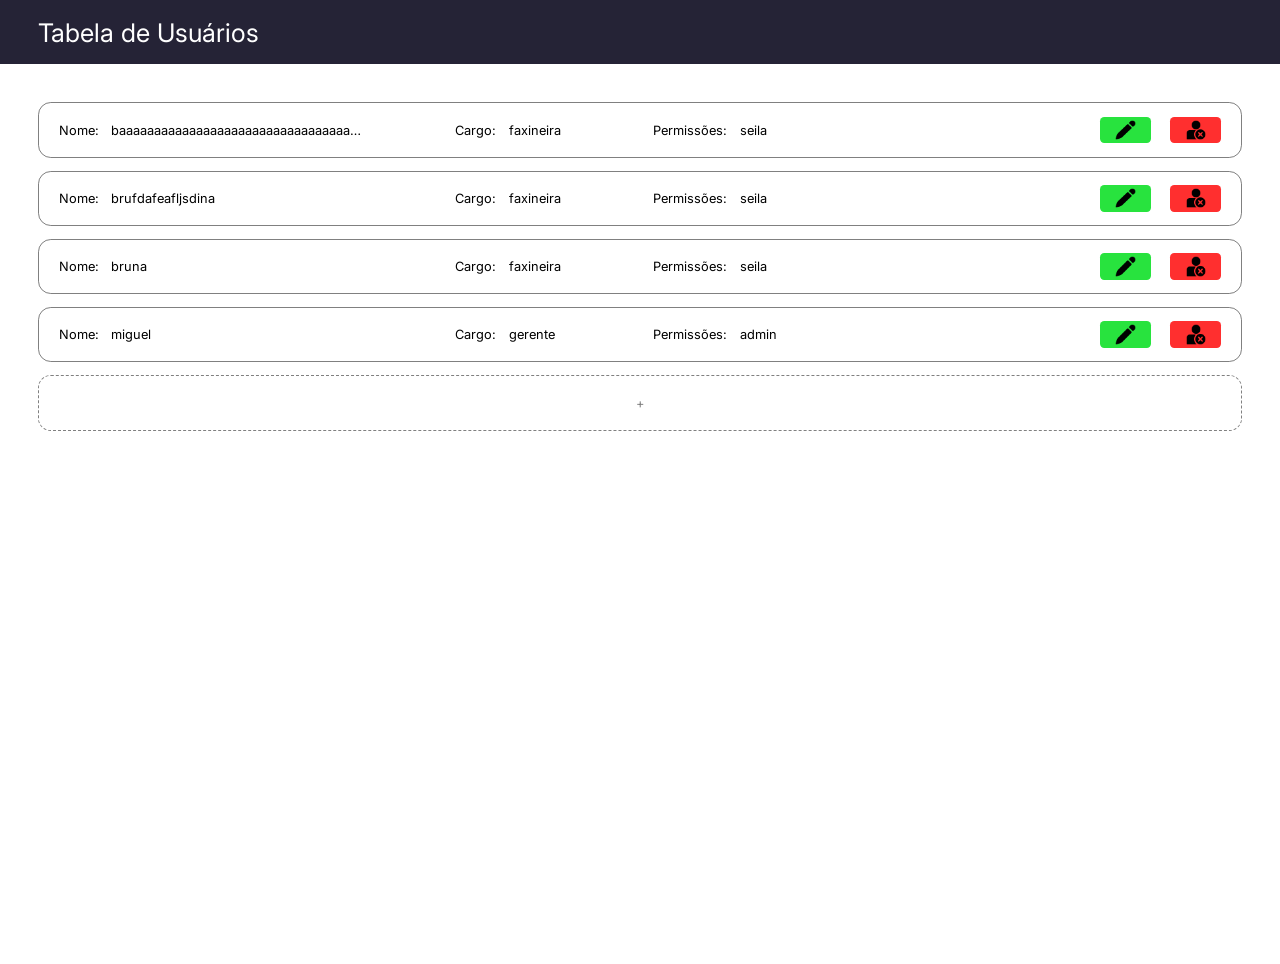
==== index.html @ d8f9893b "test: Testando COMMIT via VSCode" ====
<!DOCTYPE html>
<html lang="en">

<head>
    <meta charset="UTF-8">
    <meta name="viewport" content="width=device-width, initial-scale=1.0">
    <title>Document</title>

    <link rel="preconnect" href="https://fonts.googleapis.com">
    <link rel="preconnect" href="https://fonts.gstatic.com" crossorigin>
    <link
        href="https://fonts.googleapis.com/css2?family=Inter:ital,opsz,wght@0,14..32,100..900;1,14..32,100..900&display=swap"
        rel="stylesheet">

    <link rel="stylesheet" href="_css/main.css">
    <link rel="stylesheet" href="_css/navbar.css">
    <link rel="stylesheet" href="_css/usercontent.css">
</head>

<body>
    <div class="navbar">
        <p class="title">Tabela de Usuários</p>
    </div>
    <div class="main-container">
        <div class="user-container">
            <ul class="user-list">
                <li class="add-user">
                    <p style="color: gray;">+</p>
                </li>
            </ul>
        </div>
    </div>
</body>

<script type="module" src="_js/createUser.js"></script>

</html>
---- _css/main.css ----
* {
    padding: 0;
    margin: 0;
    font-family: Inter;
}

p {
    font-size: 1vw;
}

li {
    margin-bottom: 1vw;
}

.main-container {
    display: flex;
    flex-direction: column; 

    width: 100%;
    height: 100vh;

    background-color: white;
}
---- _css/navbar.css ----
.navbar {
    display: flex;

    align-items: center;

    background-color: rgb(37, 35, 54);
    width: 100%;
    height: 5vw;
}

.title {
    margin-left: 3vw;

    color: white;
    font-size: 2vw;
}
---- _css/usercontent.css ----
.user-container {
    width: 100% - 3vw;
    margin: 3vw;
}

.user-entry {
    display: flex;
    flex-direction: row;

    justify-content: space-between;

    border-radius: 1vw;
    border-style: solid;
    border-color: gray;
    border-width: 0.01vw;
}

.text-entry {
    display: grid;
    grid-template-columns: 2fr 1fr 1fr;
    align-items: center;
    width: 100%;
    
    width: 66%;
    
    padding: 1.5vw;
}

.labels p {
    margin: 0;
}

.labels {
    display: flex;
    flex-direction: row;

    gap: 1vw;
}

.name {
    max-width: 20vw;
    white-space: nowrap;
    overflow: hidden;
    text-overflow: ellipsis;
}

.buttons {
    display: flex;
    flex-direction: row;
    align-items: center;
}

.icon {
    width: 40%;
}

.update-button {
    display: flex;
    justify-content: center;
    align-items: center;

    width: 4vw;
    height: 50%;

    margin-right: 1.5vw;


    background-color: rgb(40, 227, 62);

    border-radius: 0.33vw;
    border-style: hidden;
    border-width: 0.01vw;
}

.delete-button {
    display: flex;
    justify-content: center;
    align-items: center;

    width: 4vw;
    height: 50%;

    margin-right: 1.5vw;

    background-color: rgb(255, 47, 47);

    border-radius: 0.33vw;
    border-style: hidden;
    border-width: 0.01vw;
}

.add-user {
    display: flex;

    justify-content: center;
    align-items: center;

    height: 4.226vw;

    border-radius: 1vw;
    border-style: dashed;
    border-color: gray;
    border-width: 0.01vw;
}
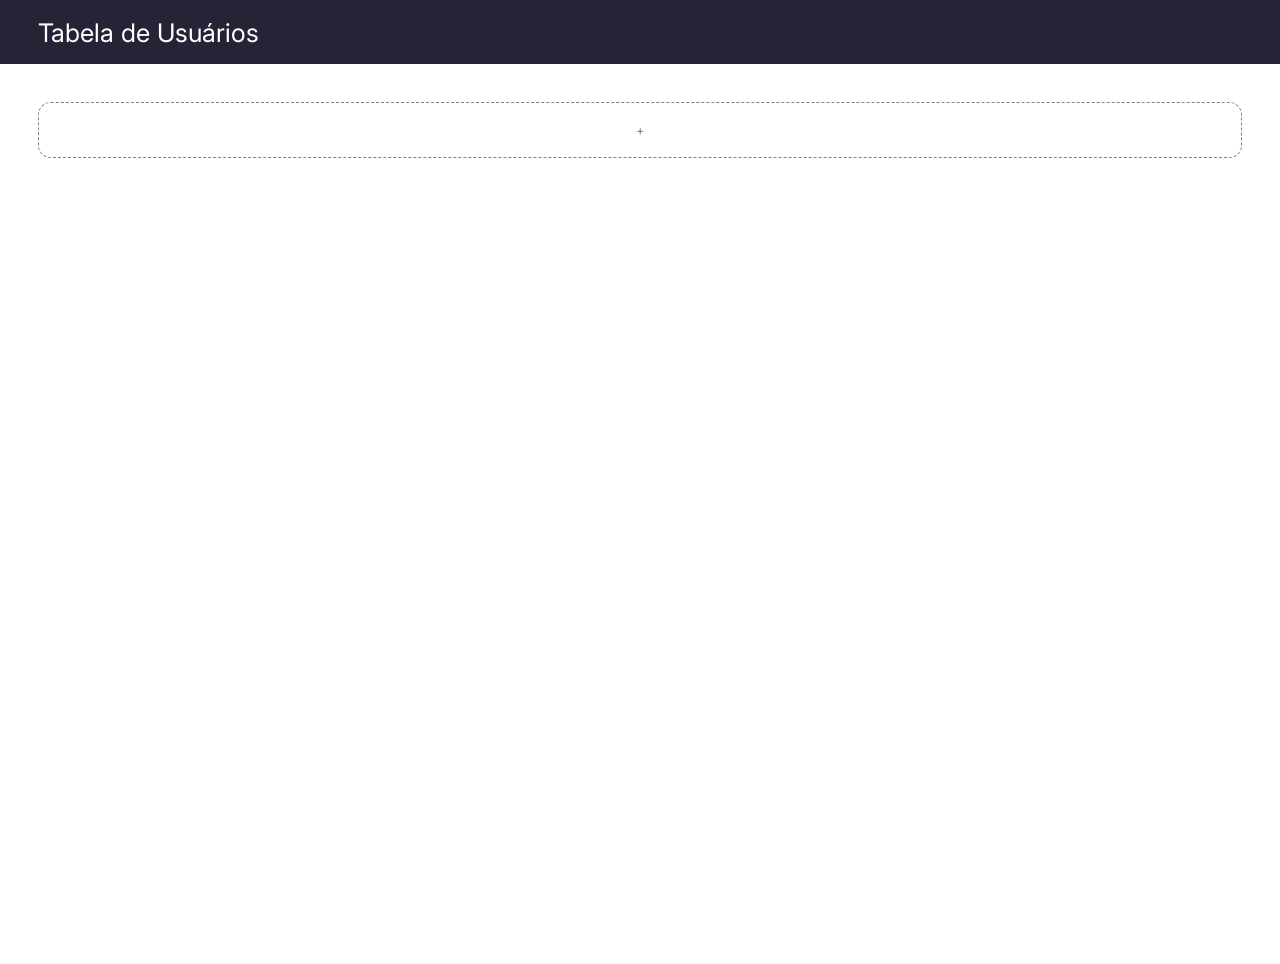
==== commit 3dff7b20: "feat: Click Adicionar Usuarios" ====
--- a/index.html
+++ b/index.html
@@ -24,7 +24,7 @@
     <div class="main-container">
         <div class="user-container">
             <ul class="user-list">
-                <li class="add-user">
+                <li id="button-add-user" class="add-user">
                     <p style="color: gray;">+</p>
                 </li>
             </ul>
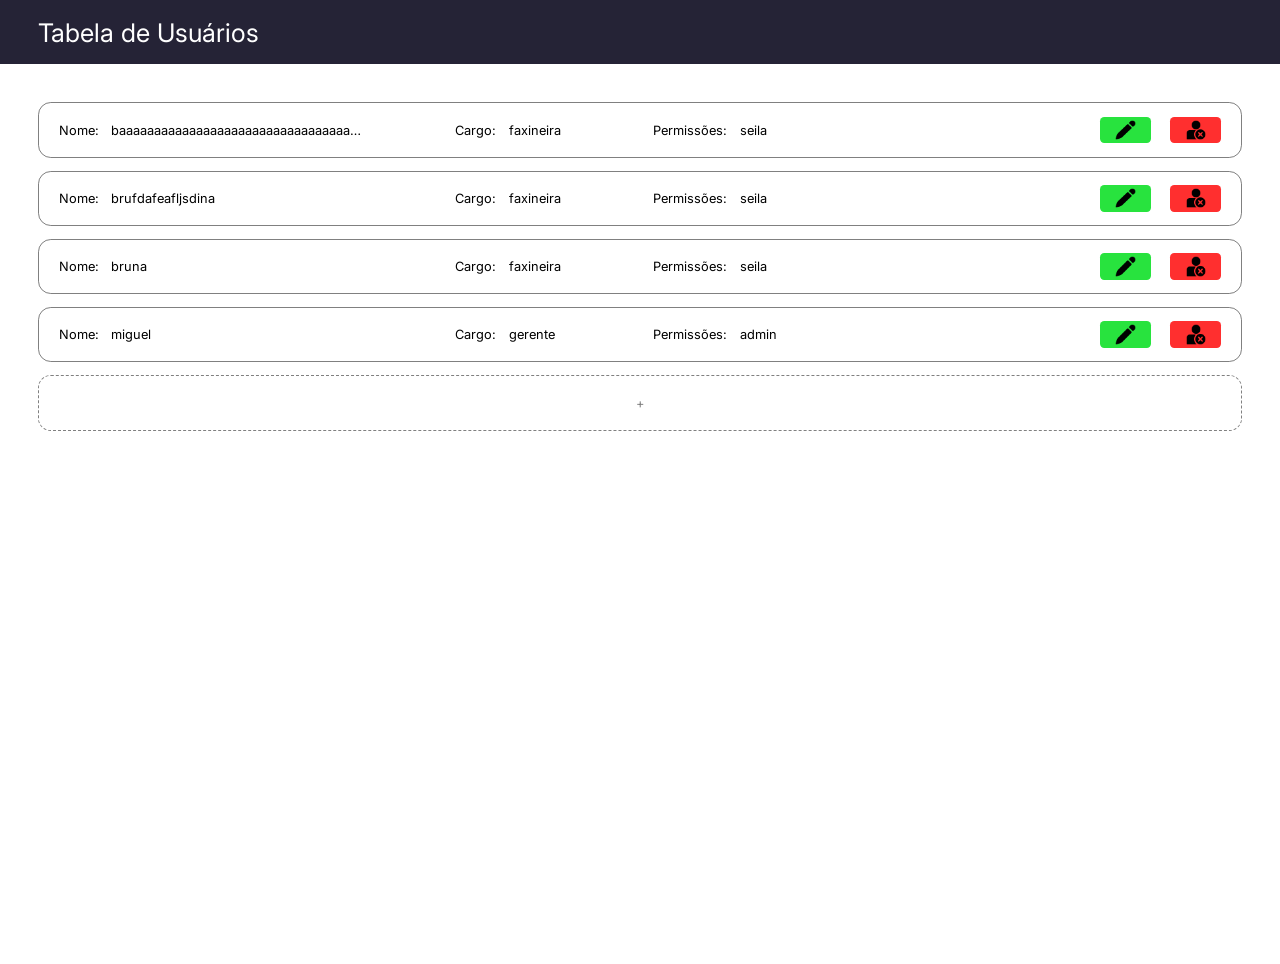
==== commit a6ad14a1: "Commit IDK" ====
--- a/index.html
+++ b/index.html
@@ -32,6 +32,6 @@
     </div>
 </body>
 
-<script type="module" src="_js/createUser.js"></script>
+<script type="module" src="_js/viewUser.js"></script>
 
 </html>
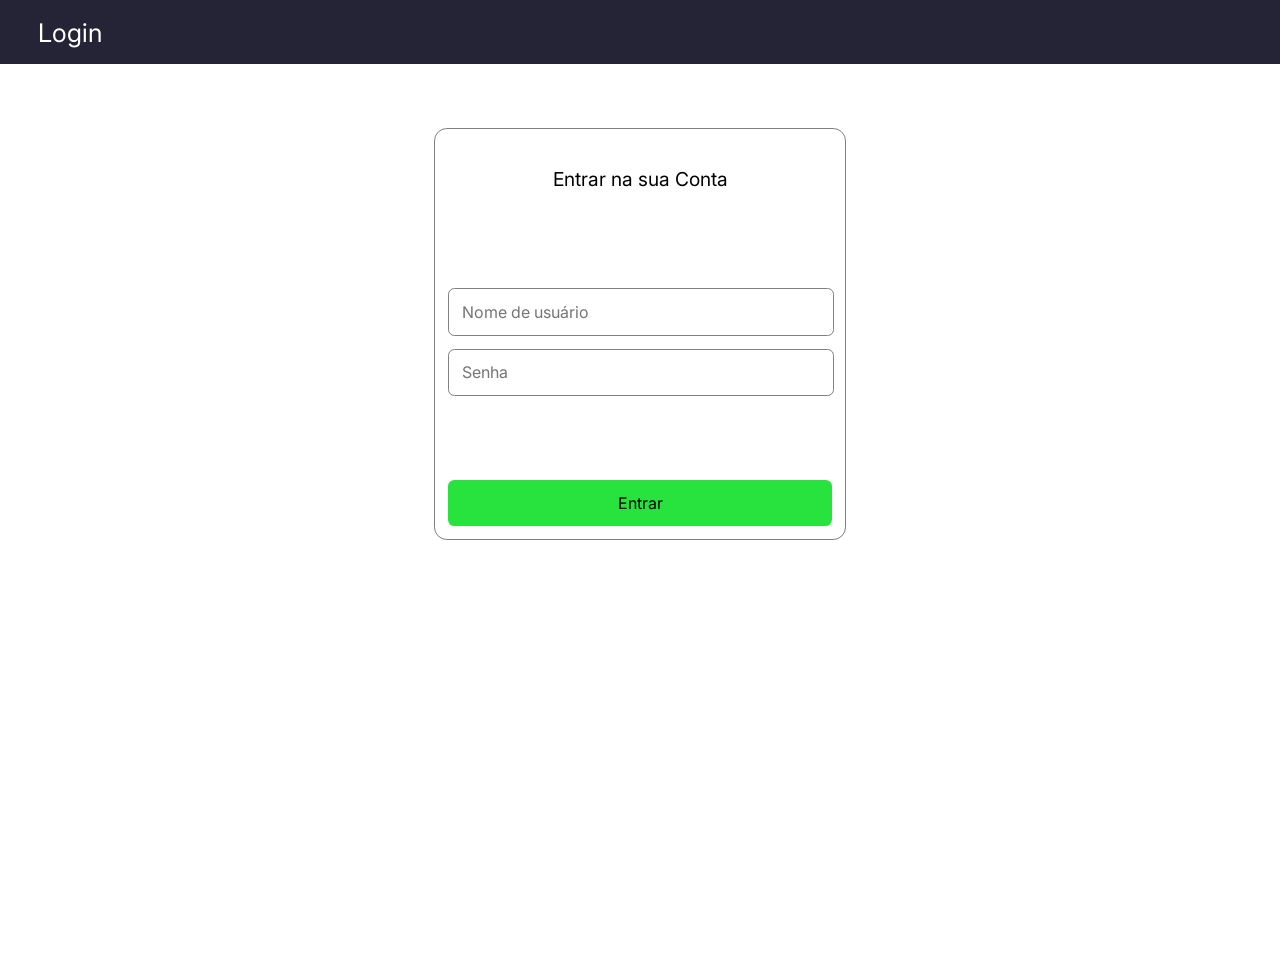
==== commit 9f488e59: "test1" ====
--- a/index.html
+++ b/index.html
@@ -14,24 +14,32 @@
 
     <link rel="stylesheet" href="_css/main.css">
     <link rel="stylesheet" href="_css/navbar.css">
-    <link rel="stylesheet" href="_css/usercontent.css">
+    <link rel="stylesheet" href="_css/login.css">
+    <link rel="stylesheet" href="_css/confirmscreen.css">
 </head>
 
 <body>
+    <div id="custom-modal" class="modal-overlay">
+        <div class="modal-content">
+            <p>Usuário ou senha incorretos</p>
+            <a id="btn-confirm" class="btn-confirm">Ok</a>
+        </div>
+    </div>
+
     <div class="navbar">
-        <p class="title">Tabela de Usuários</p>
+        <p class="title">Login</p>
     </div>
     <div class="main-container">
-        <div class="user-container">
-            <ul class="user-list">
-                <li id="button-add-user" class="add-user">
-                    <p style="color: gray;">+</p>
-                </li>
-            </ul>
-        </div>
+        <form class="login-container" action="_php/login.php" method="post">
+            <p class="login-label">Entrar na sua Conta</p>
+            <div class="input-container">
+                <input name="user" type="text" placeholder="Nome de usuário" required />
+                <input name="pwd" type="password" placeholder="Senha" required />
+            </div>
+            <button type="submit">Entrar</button>
+        </form>
+
     </div>
 </body>
 
-<script type="module" src="_js/viewUser.js"></script>
-
 </html>
--- a/_css/main.css
+++ b/_css/main.css
@@ -2,6 +2,7 @@
     padding: 0;
     margin: 0;
     font-family: Inter;
+    position: relative;
 }
 
 p {
--- a/_css/navbar.css
+++ b/_css/navbar.css
@@ -1,11 +1,26 @@
 .navbar {
     display: flex;
-
+ 
+    justify-content: space-between;
     align-items: center;
 
     background-color: rgb(37, 35, 54);
     width: 100%;
     height: 5vw;
+}
+
+.login-button, .logout-button {
+    margin-right: 3vw;
+
+    text-decoration: none;
+    color: black;
+    
+    padding: 0.5vw;
+
+    background-color: white;
+    font-size: 1vw;
+
+    border-radius: 0.5rem;
 }
 
 .title {
--- a/_css/login.css
+++ b/_css/login.css
@@ -0,0 +1,53 @@
+.login-container{
+    display: flex;
+    flex-direction: column;
+    
+    margin: 5% 0 0 0;
+    padding: 1vw;
+    
+    width: 30vw;
+    height: 30vw;
+
+    justify-content: space-between;
+    align-self: center;
+
+    border-radius: 1vw;
+    border-style: solid;
+    border-color: gray;
+    border-width: 0.01vw;
+}
+
+.login-label {
+    text-align: center;
+    margin-top: 2vw;
+    font-size: 1.5vw;
+}
+
+.input-container {
+    width: 100%;
+}
+
+input[type="text"], input[type="password"] {
+    all: unset;
+
+    width: calc(100% - 2vw);
+
+    margin-top: 1vw;
+    padding: 1vw;
+
+    border-radius: 0.5vw;
+    border-style: solid;
+    border-color: gray;
+    border-width: 0.01vw;
+}
+
+button[type="submit"]{
+    all: unset;
+
+    text-align: center;
+    cursor: pointer;
+    padding: 1vw;
+
+    background-color:  rgb(40, 227, 62);
+    border-radius: 0.5vw;
+}
--- a/_css/confirmscreen.css
+++ b/_css/confirmscreen.css
@@ -0,0 +1,49 @@
+.modal-overlay {
+    position: fixed;
+
+    display: none;
+
+    width: 100%;
+    height: 100%;
+    background: rgba(0, 0, 0, 0.5);
+    /* Semi-transparent background */
+
+    justify-content: center;
+    align-items: center;
+
+    z-index: 9999;
+}
+
+.modal-content {
+    display: flex;
+    flex-direction: column;
+
+    justify-content: space-evenly;
+
+    height: 7vw;
+    background: white;
+
+    justify-content: center;
+
+    padding: 1vw;
+    border-radius: 1rem;
+
+    text-align: center;
+}
+
+.btn-confirm,
+.btn-cancel {
+    margin-top: 1.5vh;
+    padding: 0.5vw;
+    color: white;
+
+    background-color: gray;
+    border-radius: 0.75rem;
+}
+
+.btn-confirm {
+    background-color:  rgb(40, 227, 62);
+}
+.btn-cancel {
+    background-color: rgb(255, 47, 47);
+}
